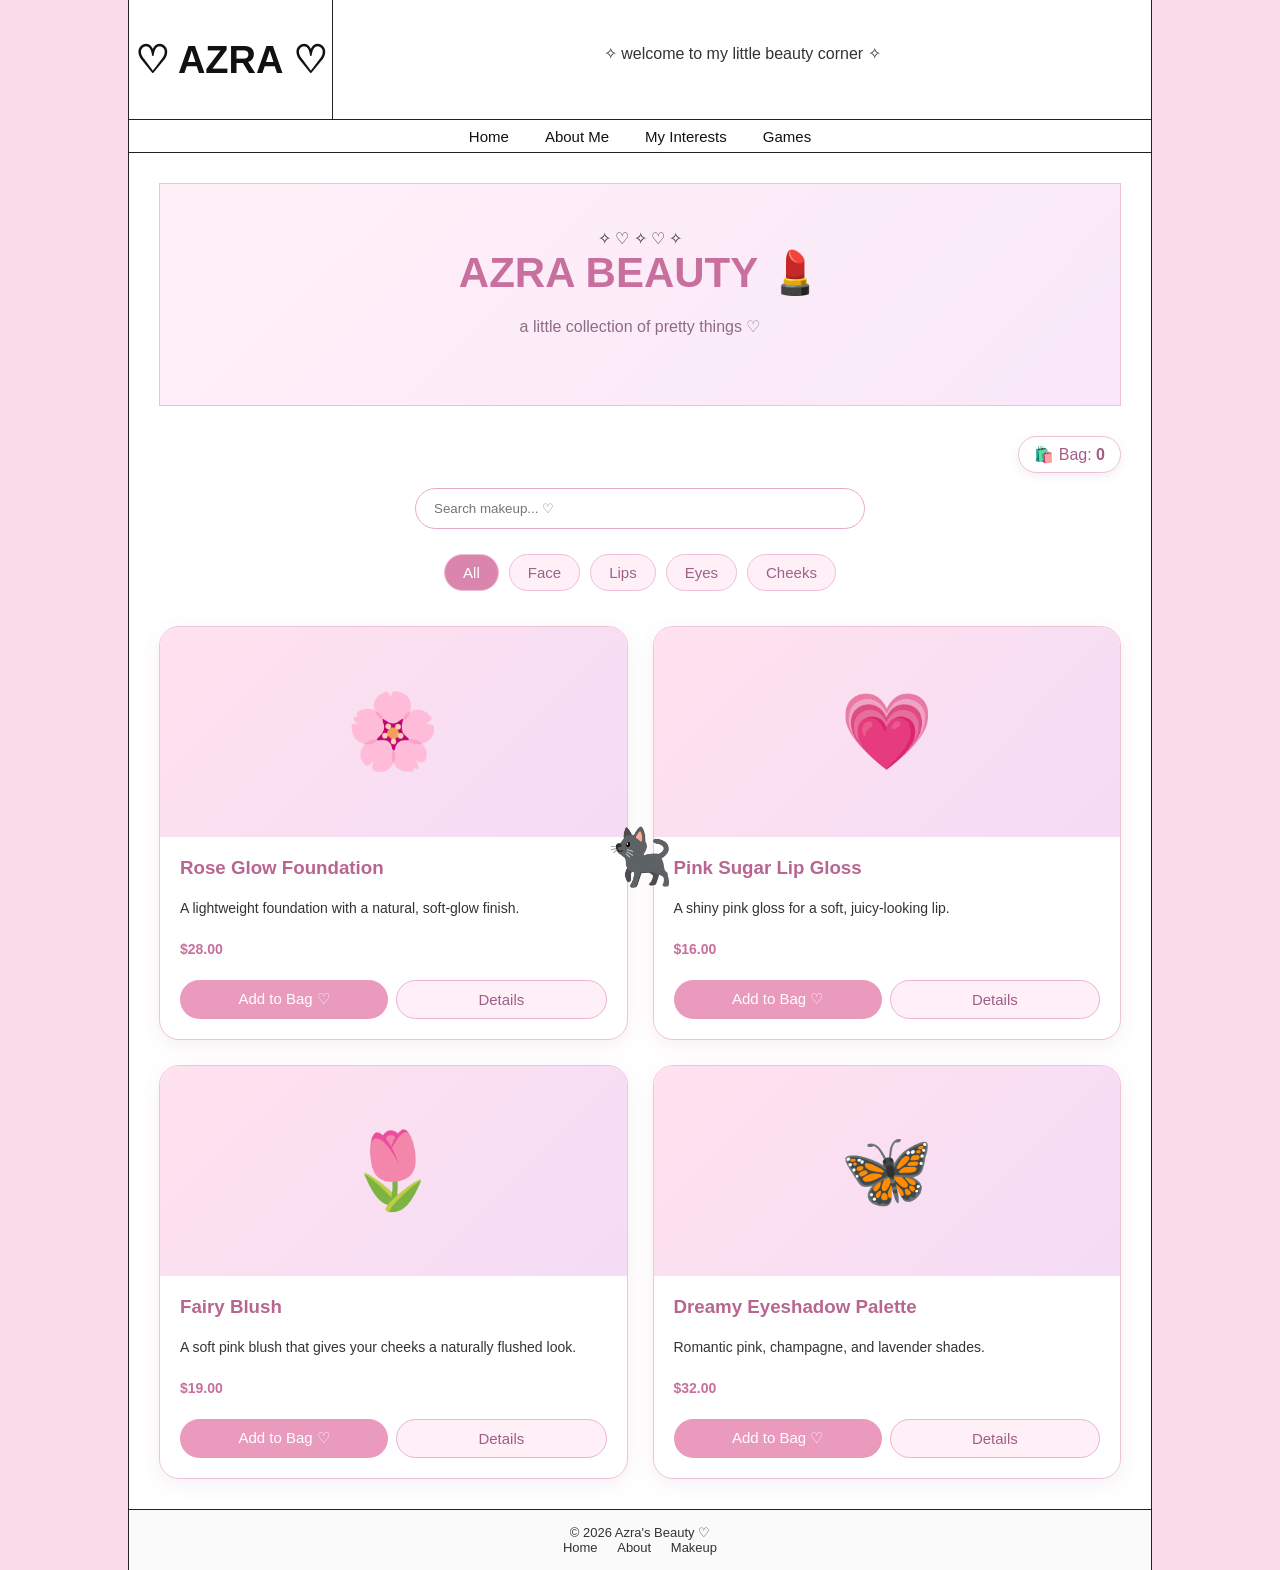
==== Product.html @ f1b74248 "Create Product.html" ====
<!DOCTYPE html>
<html lang="en">

<head>

    <meta charset="UTF-8">

    <meta name="viewport"
          content="width=device-width, initial-scale=1.0">

    <title>♡ Azra Beauty ♡</title>

    <link rel="stylesheet"
          href="css/style.css">

    <style>

        /* =====================================
           MAKEUP PAGE
        ===================================== */

        .makeup-page {
            padding: 30px;
        }


        /* =====================================
           MAKEUP HERO
        ===================================== */

        .makeup-hero {

            text-align: center;

            padding: 45px 20px;

            background:
                linear-gradient(
                    135deg,
                    #fff0f7,
                    #f8e8fa
                );

            border:
                1px solid #efc2da;

            margin-bottom: 30px;

        }


        .makeup-hero h1 {

            margin: 0;

            font-size: 42px;

            color: #c96f9d;

        }


        .makeup-hero p {

            text-align: center;

            font-size: 16px;

            color: #8e6b86;

        }


        /* =====================================
           SEARCH
        ===================================== */

        .makeup-search {

            text-align: center;

            margin-bottom: 25px;

        }


        .makeup-search input {

            width: 70%;

            max-width: 450px;

            padding: 12px 18px;

            border-radius: 25px;

            border:
                1px solid #e5aac9;

            outline: none;

            font-family: inherit;

        }


        .makeup-search input:focus {

            border-color: #cf7fa8;

            box-shadow:
                0 0 10px
                rgba(210, 120, 170, .2);

        }


        /* =====================================
           CATEGORY BUTTONS
        ===================================== */

        .categories {

            display: flex;

            justify-content: center;

            gap: 10px;

            flex-wrap: wrap;

            margin-bottom: 35px;

        }


        .category-button {

            background: #fff0f7;

            color: #9c6289;

            border:
                1px solid #efbfd9;

            border-radius: 20px;

            padding: 9px 18px;

            cursor: pointer;

            transition: .2s;

        }


        .category-button:hover {

            background: #e99abd;

            color: white;

        }


        .category-button.selected {

            background: #d985ae;

            color: white;

        }


        /* =====================================
           PRODUCTS
        ===================================== */

        .products {

            display: grid;

            grid-template-columns:
                repeat(2, 1fr);

            gap: 25px;

        }


        .product-card {

            background: white;

            border:
                1px solid #efc4da;

            border-radius: 20px;

            overflow: hidden;

            transition: .3s;

            box-shadow:
                0 5px 18px
                rgba(180, 100, 150, .10);

        }


        .product-card:hover {

            transform:
                translateY(-6px);

            box-shadow:
                0 10px 25px
                rgba(180, 100, 150, .2);

        }


        /* Product image */

        .product-image {

            height: 210px;

            background:
                linear-gradient(
                    135deg,
                    #ffe2ee,
                    #f4dcf5
                );

            display: flex;

            justify-content: center;

            align-items: center;

            font-size: 75px;

        }


        .product-info {

            padding: 20px;

        }


        .product-info h3 {

            margin-top: 0;

            color: #b86691;

        }


        .product-info p {

            font-size: 14px;

            line-height: 1.5;

        }


        .price {

            font-weight: bold;

            color: #c76f9e;

            font-size: 18px;

        }


        /* =====================================
           PRODUCT BUTTONS
        ===================================== */

        .product-buttons {

            display: flex;

            gap: 8px;

            flex-wrap: wrap;

        }


        .product-buttons button {

            flex: 1;

            min-width: 120px;

        }


        .details-button {

            background: #fff0f7;

            color: #a05d88;

            border:
                1px solid #e8b5d0;

        }


        .details-button:hover {

            background: #f5d5e5;

            color: #8d4f76;

        }


        /* =====================================
           BAG COUNTER
        ===================================== */

        .bag {

            position: sticky;

            top: 10px;

            z-index: 50;

            text-align: right;

            margin-bottom: 15px;

        }


        .bag span {

            display: inline-block;

            background: white;

            border:
                1px solid #efbfd9;

            border-radius: 20px;

            padding: 8px 15px;

            color: #a45d87;

            box-shadow:
                0 3px 10px
                rgba(180,100,150,.12);

        }


        /* =====================================
           POPUP
        ===================================== */

        .popup {

            display: none;

            position: fixed;

            inset: 0;

            background:
                rgba(80, 40, 70, .35);

            z-index: 9998;

            justify-content: center;

            align-items: center;

            padding: 20px;

        }


        .popup-content {

            background: white;

            width: 90%;

            max-width: 450px;

            padding: 30px;

            border-radius: 25px;

            text-align: center;

            border:
                2px solid #efbdd8;

            box-shadow:
                0 15px 40px
                rgba(100,50,90,.25);

        }


        .popup-content h2 {

            color: #c96f9d;

        }


        .close-popup {

            float: right;

            border: none;

            background: none;

            color: #9b6688;

            font-size: 22px;

            cursor: pointer;

        }


        /* =====================================
           CAT
        ===================================== */

        .cat {

            position: fixed;

            bottom: 10px;

            left: 50%;

            transform:
                translateX(-50%);

            font-size: 55px;

            z-index: 9997;

            pointer-events: none;

            transition:
                left .15s ease-out;

        }


        /* =====================================
           RESPONSIVE
        ===================================== */

        @media (max-width: 700px) {

            .products {

                grid-template-columns: 1fr;

            }

            .makeup-page {

                padding: 20px;

            }

            .makeup-hero h1 {

                font-size: 32px;

            }

        }

    </style>

</head>


<body>


<div class="site-wrapper">


    <!-- =================================
         HEADER
    ================================== -->

    <header class="site-header">

        <div class="logo">

            ♡ AZRA ♡

        </div>


        <div class="header-info">

            <p>
                ✧ welcome to my little beauty corner ✧
            </p>

        </div>

    </header>



    <!-- =================================
         NAVIGATION
    ================================== -->

    <nav
        id="navigation"
        class="top-navigation">
    </nav>



    <!-- =================================
         PAGE CONTENT
    ================================== -->

    <main class="main-content makeup-page">


        <!-- HERO -->

        <div class="makeup-hero">

            <div class="decor">
                ✧ ♡ ✧ ♡ ✧
            </div>

            <h1>
                AZRA BEAUTY 💄
            </h1>

            <p>
                a little collection of pretty things ♡
            </p>

        </div>



        <!-- BAG -->

        <div class="bag">

            <span>
                🛍️ Bag:
                <strong id="bagCount">0</strong>
            </span>

        </div>



        <!-- SEARCH -->

        <div class="makeup-search">

            <input
                type="text"
                id="searchBox"
                placeholder="Search makeup... ♡"
                onkeyup="searchProducts()">

        </div>



        <!-- CATEGORIES -->

        <div class="categories">

            <button
                class="category-button selected"
                onclick="filterProducts('all', this)">
                All
            </button>

            <button
                class="category-button"
                onclick="filterProducts('face', this)">
                Face
            </button>

            <button
                class="category-button"
                onclick="filterProducts('lips', this)">
                Lips
            </button>

            <button
                class="category-button"
                onclick="filterProducts('eyes', this)">
                Eyes
            </button>

            <button
                class="category-button"
                onclick="filterProducts('cheeks', this)">
                Cheeks
            </button>

        </div>



        <!-- PRODUCTS -->

        <div class="products"
             id="productList">



            <!-- PRODUCT 1 -->

            <div class="product-card"
                 data-category="face"
                 data-name="rose glow foundation">

                <div class="product-image">
                    🌸
                </div>

                <div class="product-info">

                    <h3>
                        Rose Glow Foundation
                    </h3>

                    <p>
                        A lightweight foundation with
                        a natural, soft-glow finish.
                    </p>

                    <p class="price">
                        $28.00
                    </p>

                    <div class="product-buttons">

                        <button
                            onclick="addToBag()">
                            Add to Bag ♡
                        </button>

                        <button
                            class="details-button"
                            onclick="showDetails(
                                'Rose Glow Foundation',
                                'A lightweight foundation with a natural glow and buildable coverage.'
                            )">
                            Details
                        </button>

                    </div>

                </div>

            </div>



            <!-- PRODUCT 2 -->

            <div class="product-card"
                 data-category="lips"
                 data-name="pink sugar lip gloss">

                <div class="product-image">
                    💗
                </div>

                <div class="product-info">

                    <h3>
                        Pink Sugar Lip Gloss
                    </h3>

                    <p>
                        A shiny pink gloss for a soft,
                        juicy-looking lip.
                    </p>

                    <p class="price">
                        $16.00
                    </p>

                    <div class="product-buttons">

                        <button
                            onclick="addToBag()">
                            Add to Bag ♡
                        </button>

                        <button
                            class="details-button"
                            onclick="showDetails(
                                'Pink Sugar Lip Gloss',
                                'A glossy pink lip color with a comfortable finish.'
                            )">
                            Details
                        </button>

                    </div>

                </div>

            </div>



            <!-- PRODUCT 3 -->

            <div class="product-card"
                 data-category="cheeks"
                 data-name="fairy blush">

                <div class="product-image">
                    🌷
                </div>

                <div class="product-info">

                    <h3>
                        Fairy Blush
                    </h3>

                    <p>
                        A soft pink blush that gives your
                        cheeks a naturally flushed look.
                    </p>

                    <p class="price">
                        $19.00
                    </p>

                    <div class="product-buttons">

                        <button
                            onclick="addToBag()">
                            Add to Bag ♡
                        </button>

                        <button
                            class="details-button"
                            onclick="showDetails(
                                'Fairy Blush',
                                'A buildable pink blush designed for a soft romantic flush.'
                            )">
                            Details
                        </button>

                    </div>

                </div>

            </div>



            <!-- PRODUCT 4 -->

            <div class="product-card"
                 data-category="eyes"
                 data-name="dreamy eyeshadow palette">

                <div class="product-image">
                    🦋
                </div>

                <div class="product-info">

                    <h3>
                        Dreamy Eyeshadow Palette
                    </h3>

                    <p>
                        Romantic pink, champagne, and
                        lavender shades.
                    </p>

                    <p class="price">
                        $32.00
                    </p>

                    <div class="product-buttons">

                        <button
                            onclick="addToBag()">
                            Add to Bag ♡
                        </button>

                        <button
                            class="details-button"
                            onclick="showDetails(
                                'Dreamy Eyeshadow Palette',
                                'A romantic palette featuring pink, champagne, and lavender shades.'
                            )">
                            Details
                        </button>

                    </div>

                </div>

            </div>



        </div>


    </main>



    <!-- =================================
         FOOTER
    ================================== -->

    <footer class="site-footer">

        © 2026 Azra's Beauty ♡

        <br>

        <a href="index.html">
            Home
        </a>

        <a href="about.html">
            About
        </a>

        <a href="makeup.html">
            Makeup
        </a>

    </footer>


</div>



<!-- =================================
     PRODUCT POPUP
================================== -->

<div class="popup"
     id="productPopup">

    <div class="popup-content">

        <button
            class="close-popup"
            onclick="closePopup()">
            ×
        </button>

        <div class="decor">
            ✧ ♡ ✧
        </div>

        <h2 id="popupTitle">
            Product
        </h2>

        <p id="popupDescription">
            Description
        </p>

        <button onclick="addToBag(); closePopup();">
            Add to Bag ♡
        </button>

    </div>

</div>



<!-- =================================
     BLACK CAT
================================== -->

<div class="cat"
     id="cat">
    🐈‍⬛
</div>



<!-- =================================
     JAVASCRIPT
================================== -->

<script src="js/navigation.js"></script>


<script>


/* =====================================
   SHOPPING BAG
===================================== */

let bagCount = 0;


function addToBag() {

    bagCount++;

    document.getElementById(
        "bagCount"
    ).innerText = bagCount;

}



/* =====================================
   PRODUCT DETAILS
===================================== */

function showDetails(
    title,
    description
) {

    document.getElementById(
        "popupTitle"
    ).innerText = title;


    document.getElementById(
        "popupDescription"
    ).innerText = description;


    document.getElementById(
        "productPopup"
    ).style.display = "flex";

}


function closePopup() {

    document.getElementById(
        "productPopup"
    ).style.display = "none";

}



/* =====================================
   CATEGORY FILTER
===================================== */

function filterProducts(
    category,
    button
) {

    const products =
        document.querySelectorAll(
            ".product-card"
        );


    const buttons =
        document.querySelectorAll(
            ".category-button"
        );


    buttons.forEach(function(btn) {

        btn.classList.remove(
            "selected"
        );

    });


    button.classList.add(
        "selected"
    );


    products.forEach(function(product) {

        if (
            category === "all" ||
            product.dataset.category === category
        ) {

            product.style.display = "block";

        } else {

            product.style.display = "none";

        }

    });

}



/* =====================================
   SEARCH
===================================== */

function searchProducts() {

    const search =
        document.getElementById(
            "searchBox"
        ).value.toLowerCase();


    const products =
        document.querySelectorAll(
            ".product-card"
        );


    products.forEach(function(product) {

        const name =
            product.dataset.name;


        if (
            name.includes(search)
        ) {

            product.style.display =
                "block";

        } else {

            product.style.display =
                "none";

        }

    });

}



/* =====================================
   🐈‍⬛ CAT FOLLOWS MOUSE
===================================== */

document.addEventListener(
    "mousemove",
    function(event) {

        const cat =
            document.getElementById("cat");


        cat.style.left =
            event.clientX + "px";

    }
);



/* =====================================
   ✨ SPARKLE MOUSE TRAIL
===================================== */

document.addEventListener(
    "mousemove",
    function(event) {

        const sparkle =
            document.createElement("span");


        sparkle.classList.add(
            "sparkle"
        );


        const symbols = [
            "✦",
            "✧",
            "⋆",
            "✩",
            "♡"
        ];


        sparkle.innerHTML =
            symbols[
                Math.floor(
                    Math.random()
                    * symbols.length
                )
            ];


        sparkle.style.left =
            event.clientX + "px";


        sparkle.style.top =
            event.clientY + "px";


        document.body.appendChild(
            sparkle
        );


        setTimeout(
            function() {

                sparkle.remove();

            },

            900
        );

    }
);

</script>


</body>

</html>
---- css/style.css ----
/* =========================================
   GENERAL PAGE SETTINGS
========================================= */

* {
    box-sizing: border-box;
}

html {
    scroll-behavior: smooth;
}

body {
    margin: 0;
    padding: 0;

    font-family: Arial, Helvetica, sans-serif;

    background: #f8dce9;

    color: #333;
}


/* =========================================
   10% BACKGROUND ON EACH SIDE
========================================= */

/*
    The website itself takes up 80% of the screen.
    The remaining 20% becomes the background:
    
    10% left
    80% website
    10% right
*/

.site-wrapper {
    width: 80%;
    margin: 0 auto;

    min-height: 100vh;

    background: white;

    border-left: 1px solid #222;
    border-right: 1px solid #222;
}


/* =========================================
   HEADER
========================================= */

.site-header {
    display: grid;

    grid-template-columns: 20% 80%;

    min-height: 120px;

    border-bottom: 1px solid #222;
}


/* Logo */

.logo {
    display: flex;

    justify-content: center;
    align-items: center;

    border-right: 1px solid #222;

    font-size: 38px;
    font-weight: bold;

    color: #111;
}


/* Information graphic / description */

.header-info {
    display: flex;

    flex-direction: column;

    justify-content: center;

    text-align: center;

    padding: 15px;
}

.header-info p {
    margin: 0 0 12px;

    font-size: 16px;
}


/* =========================================
   TOP NAVIGATION
========================================= */

.top-navigation {
    border-bottom: 1px solid #222;

    background: #fff;
}

.primary-navigation {
    display: flex;

    justify-content: center;

    align-items: center;

    min-height: 32px;
}

.primary-navigation a {
    padding: 7px 18px;

    color: #111;

    text-decoration: none;

    font-size: 15px;

    transition: 0.2s;
}

.primary-navigation a:hover {
    background: #f5c4da;
}


/* Secondary navigation */

.secondary-navigation {
    display: none;

    justify-content: center;

    align-items: center;

    border-top: 1px solid #222;

    min-height: 28px;

    background: #fafafa;
}

.secondary-navigation.show {
    display: flex;
}

.secondary-navigation a {
    padding: 5px 15px;

    color: #333;

    text-decoration: none;

    font-size: 14px;
}

.secondary-navigation a:hover {
    background: #f5d7e5;
}


/* =========================================
   MAIN PAGE LAYOUT
========================================= */

.content-layout {
    display: grid;

    grid-template-columns:
        20%
        60%
        20%;

    min-height: 600px;
}


/* =========================================
   LEFT NAVIGATION
========================================= */

.left-sidebar {
    border-right: 1px solid #222;

    padding: 25px 15px;
}

.left-sidebar h3 {
    margin-top: 0;

    font-size: 17px;
}

.left-navigation {
    display: flex;

    flex-direction: column;
}

.left-navigation a {
    padding: 10px 8px;

    color: #333;

    text-decoration: none;

    border-bottom: 1px solid #ddd;
}

.left-navigation a:hover {
    background: #f8dce9;
}


/* =========================================
   MAIN CONTENT
========================================= */

.main-content {
    padding: 25px;
}


/* Hero image */

.hero-image {
    width: 70%;

    min-height: 150px;

    margin-bottom: 25px;

    border: 1px solid #222;

    display: flex;

    justify-content: center;

    align-items: center;

    text-align: center;

    background: #f7edf3;
}

.hero-image img {
    width: 100%;

    height: auto;

    display: block;
}


/* Main heading */

.main-content h1 {
    margin-top: 0;

    font-size: 30px;

    color: #222;
}


/* Paragraph */

.main-content p {
    font-size: 16px;

    line-height: 1.7;

    margin-bottom: 20px;
}


/* =========================================
   RIGHT STICKY CONTENT
========================================= */

.right-sidebar {
    border-left: 1px solid #222;

    padding: 25px 15px;
}


/*
    Keeps the right-side information visible
    while scrolling.
*/

.sticky-content {
    position: sticky;

    top: 20px;
}

.sticky-content h3 {
    margin-top: 0;

    font-size: 17px;
}

.sticky-content a {
    display: block;

    padding: 8px 0;

    color: #333;

    text-decoration: none;
}

.sticky-content a:hover {
    color: #d16c9e;
}


/* =========================================
   FOOTER
========================================= */

.site-footer {
    border-top: 1px solid #222;

    padding: 15px;

    text-align: center;

    font-size: 13px;

    background: #fafafa;
}

.site-footer a {
    color: #333;

    margin: 0 8px;

    text-decoration: none;
}

.site-footer a:hover {
    color: #d16c9e;
}


/* =========================================
   ACTIVE NAVIGATION
========================================= */

.active-page {
    background: #f5c4da;

    font-weight: bold;
}


/* =========================================
   BUTTONS
========================================= */

button {
    border: none;

    padding: 10px 18px;

    background: #e99abd;

    color: white;

    border-radius: 20px;

    cursor: pointer;

    font-size: 15px;
}

button:hover {
    background: #d77fa8;
}


/* =========================================
   MOBILE RESPONSIVE DESIGN
========================================= */

@media (max-width: 800px) {

    .site-wrapper {
        width: 95%;
    }

    .site-header {
        grid-template-columns: 1fr;
    }

    .logo {
        min-height: 80px;

        border-right: none;

        border-bottom: 1px solid #222;
    }

    .content-layout {
        grid-template-columns: 1fr;
    }

    .left-sidebar {
        border-right: none;

        border-bottom: 1px solid #222;
    }

    .right-sidebar {
        border-left: none;

        border-top: 1px solid #222;
    }

    .primary-navigation {
        flex-wrap: wrap;
    }

    .hero-image {
        width: 100%;
    }
}
/* =========================================
   ✨ GLITTERY MOUSE FOLLOWER
========================================= */

.sparkle {
    position: fixed;

    pointer-events: none;

    z-index: 99999;

    font-size: 18px;

    color: white;

    text-shadow:
        0 0 5px #ffb6d9,
        0 0 10px #ffb6d9,
        0 0 15px #e8a4ff;

    animation: sparkleFade 1s ease-out forwards;
}

@keyframes sparkleFade {

    0% {
        opacity: 1;

        transform:
            translate(-50%, -50%)
            scale(1.2)
            rotate(0deg);
    }

    50% {
        opacity: 1;

        transform:
            translate(-50%, -50%)
            scale(1)
            rotate(90deg);
    }

    100% {
        opacity: 0;

        transform:
            translate(-50%, -50%)
            scale(0.2)
            rotate(180deg)
            translateY(25px);
    }
}
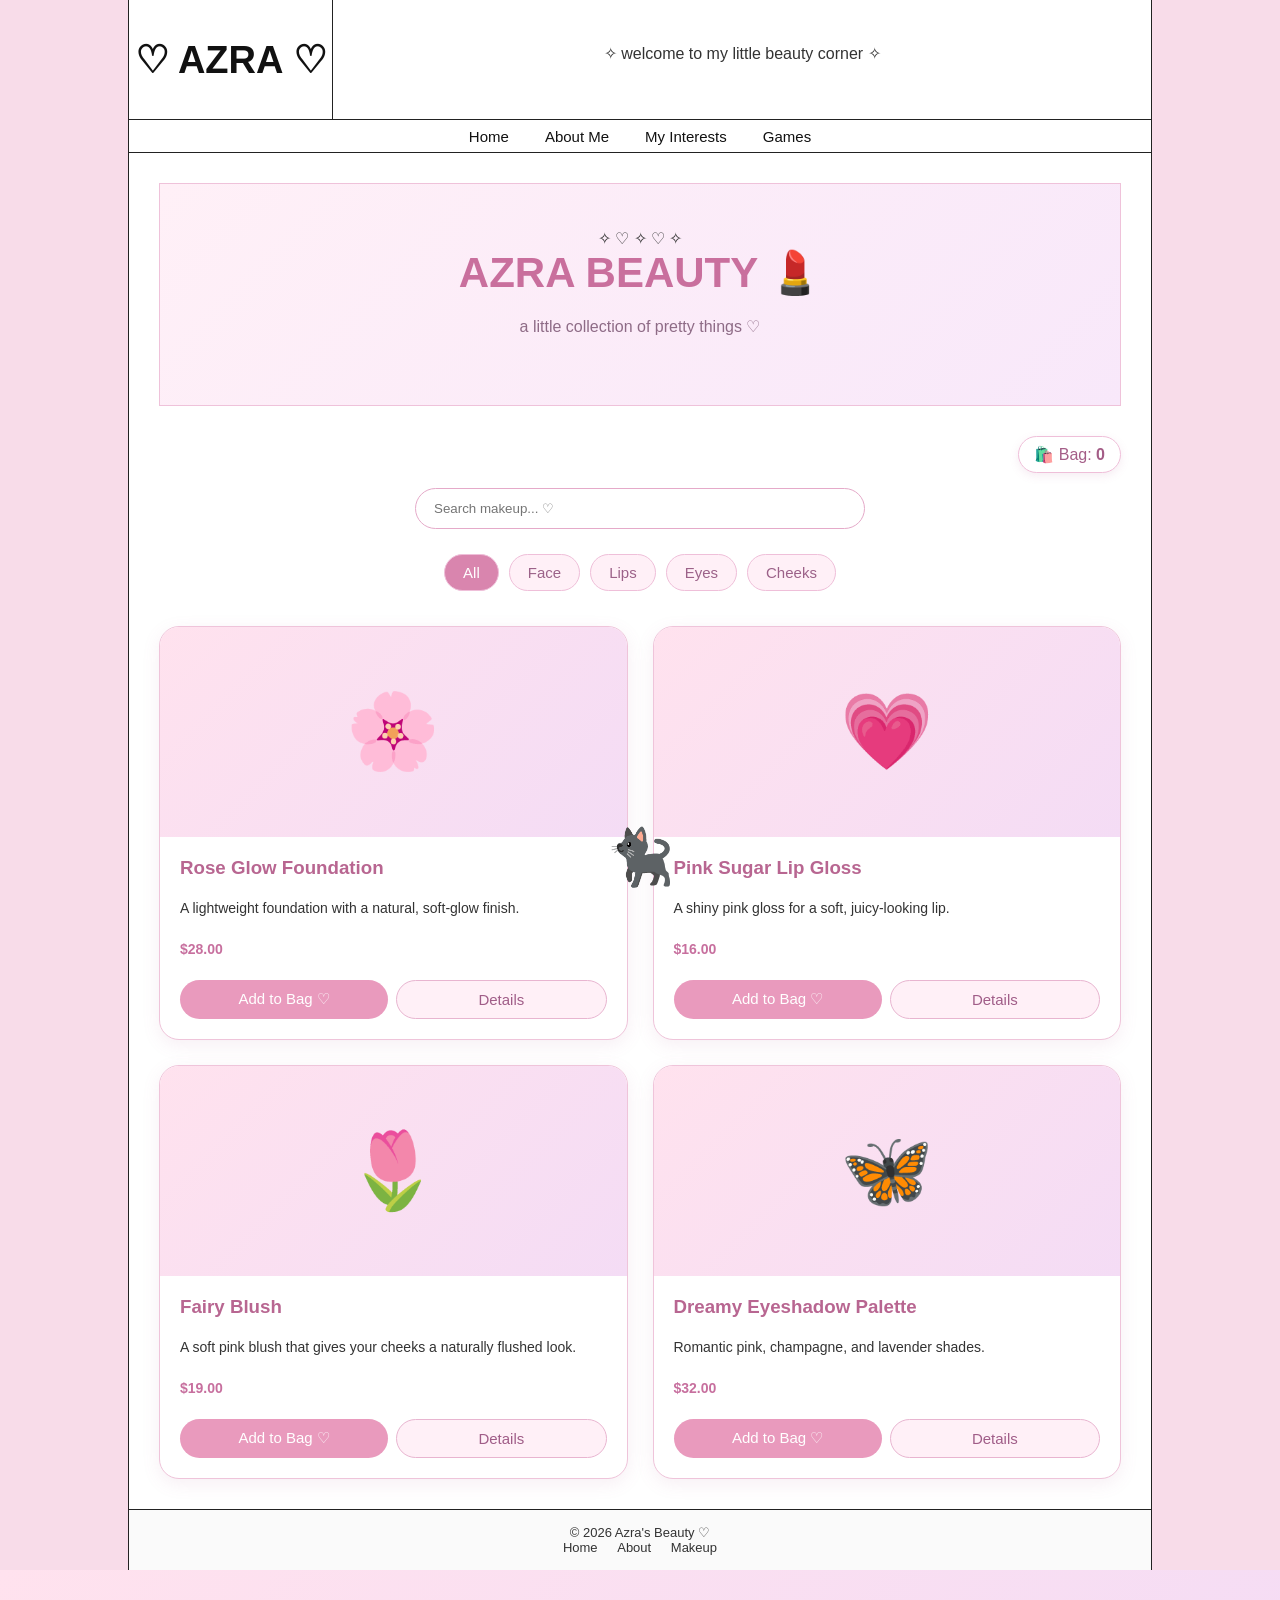
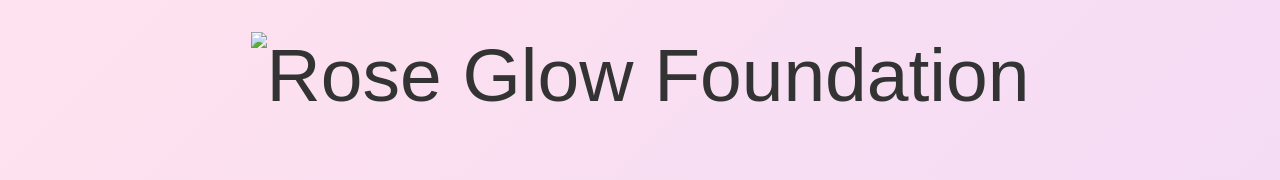
==== commit 3cc685de: "Update Product.html" ====
--- a/Product.html
+++ b/Product.html
@@ -1166,7 +1166,10 @@
 );
 
 </script>
-
+<div class="product-image">
+    <img src="images/rose-foundation.png"
+         alt="Rose Glow Foundation">
+</div>
 
 </body>
 
